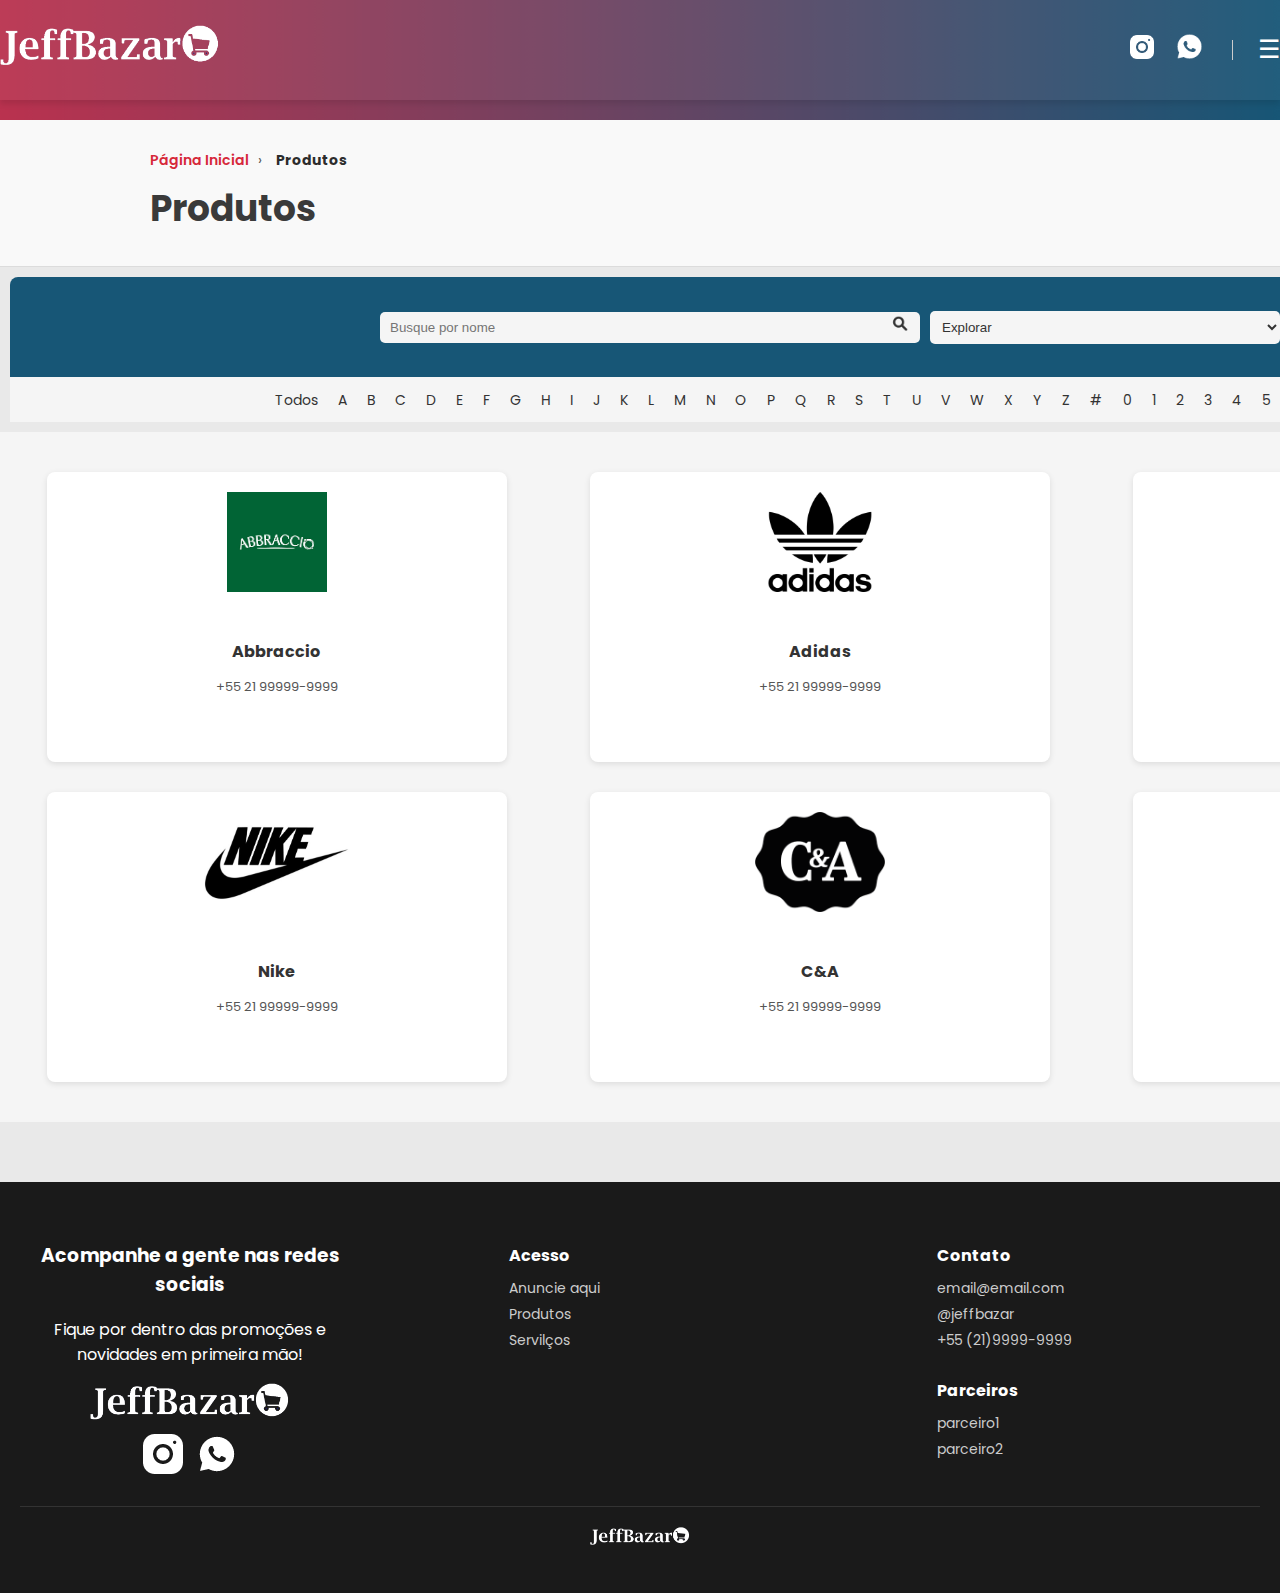
==== produtos.html @ 11403a8c "Add files via upload" ====
<!DOCTYPE html>
<html lang="pt-br">
<head>
    <meta charset="UTF-8">
    <meta name="viewport" content="width=device-width, initial-scale=1.0">
    <title>Landing Page - Jeff Bazar</title>
    <link rel="stylesheet" href="style.css">
    <link href="https://fonts.googleapis.com/css2?family=Poppins:wght@300;400;500;600;700&display=swap" rel="stylesheet">
    <script defer src="script.js"></script>
</head>
<body>
  <div class="sidebar" id="sidebar">
    <img  src="imagens/logo.png" alt="Plaza Logo" style="width: 150px; height: auto;">
    <h2>Menu</h2>
    <button class="close-btn" onclick="toggleSidebar()">✖</button>
    <ul>
        <li><a href="produtos.html">Produtos</a></li>
        <li><a href="servicos.html">Serviços</a></li>
        <li><a href="https://wa.me/5521965951620">Anuncie Aqui</a></li>
    </ul>
</div>
    <div class="header2">
      <div class="transparent">
          <div class="header-container">
              <div class="logo">
                <a href="index.html">
                  <img class="logo1" src="imagens/logobranca.png" alt="Plaza Logo">
                </a>              
              </div>
              <div class="header-icons">
                <a href="https://www.instagram.com/" target="_blank">
                  <img src="imagens/Instagram.png" alt="Instagram" class="icon-header" style="width: 30px; height: 30px;">
                </a>
                <a href="https://wa.me/5521965951620" target="_blank">
                  <img src="imagens/WhatsApp.png" alt="WhatsApp" class="icon-header" style="width: 35px; height: 35px;">
                </a>
                  <div class="divider"></div>
                  <span class="menu-icon" onclick="toggleSidebar()">☰</span>
              </div> 
          </div>
      </div> 
  </div>

<div class="breadcrumb-section">
    <nav class="breadcrumb">
      <a href="index.html">Página Inicial</a> <span>›</span> <span class="active">Produtos</span>
    </nav>
    <h1 class="page-title">Produtos</h1>
  </div>
  
  <section class="lojas-filtro">
    <div class="container">
      <div class="dark-box">
        <div class="filtros">
          <div class="input-busca">
            <input id="searchInput" type="text" placeholder="Busque por nome" />
            <span class="icone-busca"><img src="imagens/lupa.png" alt="Buscar" style="width: 20px; height: 20px;"></span>
          </div>
          <div class="select-canal">
            <select id="canalSelect">
              <option value="">Explorar</option>
              <option value="esporte">Esporte e Lazer</option>
              <option value="comida">Alimentação</option>
              <option value="roupa">Moda</option>
            </select>
          </div>
        </div>
      </div>
      <div class="letras-filtro">
        <span data-letter="*">Todos</span>
        <span data-letter="A">A</span>
        <span data-letter="B">B</span>
        <span data-letter="C">C</span>
        <span data-letter="D">D</span>
        <span data-letter="E">E</span>
        <span data-letter="F">F</span>
        <span data-letter="G">G</span>
        <span data-letter="H">H</span>
        <span data-letter="I">I</span>
        <span data-letter="J">J</span>
        <span data-letter="K">K</span>
        <span data-letter="L">L</span>
        <span data-letter="M">M</span>
        <span data-letter="N">N</span>
        <span data-letter="O">O</span>
        <span data-letter="P">P</span>
        <span data-letter="Q">Q</span>
        <span data-letter="R">R</span>
        <span data-letter="S">S</span>
        <span data-letter="T">T</span>
        <span data-letter="U">U</span>
        <span data-letter="V">V</span>
        <span data-letter="W">W</span>
        <span data-letter="X">X</span>
        <span data-letter="Y">Y</span>
        <span data-letter="Z">Z</span>
        <span data-letter="#">#</span>
        <span data-letter="0">0</span>
        <span data-letter="1">1</span>
        <span data-letter="2">2</span>
        <span data-letter="3">3</span>
        <span data-letter="4">4</span>
        <span data-letter="5">5</span>
        <span data-letter="6">6</span>
        <span data-letter="7">7</span>
        <span data-letter="8">8</span>
        <span data-letter="9">9</span>
      </div>
      
    </div> 
</section>
  
<section class="store-grid" id="storeGrid">
  
  <a href="https://www.abbraccio.com.br/" class="store-card" data-name="Abbraccio" data-canal="comida">
    <img src="imagens/abbraccio.png" alt="Abbraccio">
    <h3>Abbraccio</h3>
    <p class="phone">+55 21 99999-9999</p>
  </a>
  
  <a href="https://www.adidas.com.br" class="store-card" data-name="Adidas" data-canal="esporte">
    <img src="imagens/adidas.jpeg" alt="Adidas">
    <h3>Adidas</h3>
    <p class="phone">+55 21 99999-9999</p>
  </a>
  
  <a href="https://www.pizzahut.com.br" class="store-card" data-name="PizzaHut" data-canal="comida">
    <img src="imagens/pizza-hut.jpg" alt="PizzaHut">
    <h3>PizzaHut</h3>
    <p class="phone">+55 21 99999-9999</p>
  </a>
  
  <a href="https://www.nike.com.br" class="store-card" data-name="Nike" data-canal="esporte">
    <img src="imagens/nike.jpg" alt="Nike">
    <h3>Nike</h3>
    <p class="phone">+55 21 99999-9999</p>
  </a>
  
  <a href="https://www.cea.com.br" class="store-card" data-name="Cea" data-canal="roupa">
    <img src="imagens/cea.png" alt="C&A">
    <h3>C&A</h3>
    <p class="phone">+55 21 99999-9999</p>
  </a>
  
  <a href="https://www.lojasrenner.com.br" class="store-card" data-name="Renner" data-canal="roupa">
    <img src="imagens/renner.png" alt="Renner">
    <h3>Renner</h3>
    <p class="phone">+55 21 99999-9999</p>
  </a>

</section>
  
<footer>
    <div class="footer-container">
        <div class="footer-social">
            <h3>Acompanhe a gente nas redes sociais</h3>
            <p>Fique por dentro das promoções e novidades em primeira mão!</p>
            <div class="social-icons">
                <img src="imagens/logobranca.png" alt="logo"><br>
                <img src="imagens/Instagram.png" alt="Instagram" style="width: 50px; height: 50px;">
                <img src="imagens/WhatsApp.png" alt="TikTok" style="width: 50px; height: 50px;">
            </div>
        </div>

        <div class="footer-links">
            <div class="column">
                <h4>Acesso</h4>
                <a href="#">Anuncie aqui</a>
                <a href="#">Produtos</a>
                <a href="#">Servilços</a>
                <a href="#"></a>
            </div>
            <div class="column">
                <h4>Contato</h4>
                <a href="#">email@email.com</a>
                <a href="#">@jeffbazar</a>
                <a href="#">+55 (21)9999-9999</a>
                <h4>Parceiros</h4>
                <a href="#">parceiro1</a>
                <a href="#">parceiro2</a>
            </div>
        </div>
    </div>

    <div class="footer-bottom">
        <img src="imagens/logobranca.png" alt="Allos Logo">
    </div>
</footer>
 

</body>
</html>
---- style.css ----
body {
    font-family: 'Poppins', sans-serif;
    margin: 0;
    padding: 0;
    background-color: #e9e9e9;
    color: #333;
    display: flex;
    flex-direction: column;
    min-height: 100vh;
    overflow-x: hidden; 
    
}
main {
    flex: 1;
}

/* Sidebar oculta inicialmente (fora da tela) */
.sidebar {
    position: fixed;
    right: -400px; /* Escondida fora da tela */
    top: 0;
    width: 300px;
    height: 100%;
    background:white; /* Degradê da esquerda para a direita */
    color: #1f1f1f;
    box-shadow: -2px 0px 10px rgba(0, 0, 0, 0.5);
    padding: 20px;
    transition: right 0.4s ease-in-out; /* Transição suave */
    z-index: 9999; /* Garante que fica por cima de tudo */
}

/* Quando ativa, aparece na tela */
.sidebar.active {
    right: 0;
}

/* Botão de fechar */
.close-btn {
    position: absolute;
    top: 10px;
    right: 15px;
    background: none;
    border: none;
    color: #175676;
    font-size: 20px;
    cursor: pointer;
}

/* Título do menu */
.sidebar h2 {
    margin-bottom: 20px;
}

/* Lista de links */
.sidebar ul {
    list-style: none;
    padding: 0;
}

.sidebar ul li {
    margin: 15px 0;
}

.sidebar ul li a {
    color: #1f1f1f;
    text-decoration: none;
    display: block;
    padding: 10px;
    background: rgba(75, 163, 195, 0.0);
    border-radius: 5px;
    transition: background 0.3s;
}

.sidebar ul li a:hover {
    background: #4BA3C3;
    color:white;
}

.sidebar img{
    margin-bottom: 20px;
}



/* Botão de abrir menu */
.menu-toggle {
    position: fixed;
    right: 15px;
    top: 15px;
    background: none;
    border: none;
    color: white;
    font-size: 24px;
    cursor: pointer;
    z-index: 10000; /* Garante que fica por cima */
}



.transparent{
    background-color:rgba(255, 255, 255, 0.05) ;
    box-shadow: 0px 4px 6px rgba(0, 0, 0, 0.1);
    width: 100%;
}



header {
    background: rgb(255, 255, 255);
    box-shadow: 0px 4px 6px rgba(0, 0, 0, 0.4);
    background-image: url('imagens/fundo.png');
    background-size: cover;
    background-position: center;
    height: 500px;
    width: auto;
}


.header-container {
    display: flex;
    justify-content: space-between;
    align-items: center; /* Alinha verticalmente os itens */
    width: 100%;
    max-width: 1600px;
    height: 100px;
    margin: 0 auto;
    overflow: hidden;
    
} 


.header-icons {
    display: flex;
    align-items: center;
    gap: 15px; /* Adiciona espaçamento entre os ícones */
}

.header-icons span {
    cursor: pointer;
    font-size: 25px; /* Aumenta um pouco os ícones */
    color: white;
}

.divider {
    height: 20px;
    width: 1px;
    background: #ccc;
    margin: 0 10px;
}

.logo1 {
    max-width: 220px; /* Reduz o tamanho da logo */
    height: auto;
    align-self: center; /* Centraliza a logo dentro da header */
}

/* Banner */
#banner-container {
    width: 100%;
    display: flex;
    justify-content: center;
    align-items: center;
    flex-direction: column;
    margin-top: 20px;
    overflow: hidden;
}

#banner {
    position: relative;
    width: 100%;
    height: 350px;
    overflow: hidden;
    display: flex;
    justify-content: center;
    align-items: center;
}

.carousel {
    display: flex;
    align-items: center;
    position: relative;
    width: 100%;
    height: 100%;
    overflow: hidden;
}

.slide {
    display: none;
    width: 100%;
    height: 100%;
    text-align: center;
    position: absolute;
    opacity: 0;
    transition: opacity 1s ease-in-out;
}

.slide.active {
    display: block;
    opacity: 1;
}

.slide img {
    width: 60%;
    height: auto;
}

.banner-text {
    position: absolute;
    top: 50%;
    left: 50%;
    transform: translate(-50%, -50%);
    background: rgba(0,0,0,0.7);
    color: white;
    padding: 20px;
    text-align: center;  
    border-radius: 5px;
}

.cta {
    background: red;
    color: white;
    padding: 10px 20px;
    border: none;
    cursor: pointer;
    margin-top: 10px;
    font-size: 16px;
    border-radius: 5px;
}

.prev, .next {
    position: absolute;
    top: 50%;
    transform: translateY(-50%);
    background: rgba(175, 175, 175, 0.0);
    color: white;
    padding: 10px;
    cursor: pointer;
    border: none;
    z-index: 10;
    font-size: 30px;
}

.prev { left: 10px; }
.next { right: 10px; }

/* Links rápidos */
#quick-links {
    display: flex;
    justify-content: center;
    gap: 15px;
    padding: 20px;
    position: relative;
    top: -60px;
}

.link-card {
    background: #4BA3C3;
    color: white;
    padding: 15px;
    text-align: left;
    border-radius: 10px;
    font-size: 26px;
    cursor: pointer;
    width: 400px;
    height: 100px;
    display: flex;
    flex-direction: row;
    align-items: center;
    justify-content: flex-start;
    gap: 25px;
    box-shadow: 0px 4px 6px rgba(0, 0, 0, 0.4);
    text-decoration: none;
}

.link-card img {
    width: 45px;
    height: 45px;
    margin-left: 15px;
}

.link-text {
    font-weight: bold;
}


.link-card:hover {
    background: #1e3f7b;
}

.icon {
    font-size: 24px;
    filter: grayscale(1) contrast(2);
    opacity: 0.8;
}

/* Seção de destaques */
#highlights {
    text-align: center;
    padding: 40px 20px;
    background-color: #fff;
}

.highlights-container {
    display: flex;
    align-items: center;
    gap: 15px;
    position: relative;
    overflow: hidden;
    max-width: 1600px;
    height: 350px;
    margin: auto;
}

.highlight-slide {
    display: flex;
    gap: 20px;
    transition: transform 0.5s ease-in-out;
}

.highlight-card {
    background: white;
    border-radius: 10px;
    overflow: hidden;
    width: 520px;
    box-shadow: 0 4px 8px rgba(0, 0, 0, 0.3);
}

.highlight-card img {
    width: 100%;
    height: auto;
}

.highlight-info {
    padding: 15px;
    text-align: left;
}

.highlight-info .tag {
    background: #175676;
    color: white;
    font-size: 12px;
    padding: 5px 10px;
    border-radius: 15px;
    font-weight: bold;

}

.highlight-info h3 {
    font-size: 18px;
    margin: 10px 0;
}

.highlight-info a {
    text-decoration: none;
    color: #175676;
    font-weight: bold;
}

/* Botões de navegação */
.prev-highlights, .next-highlights {
    background: none;
    border: none;
    font-size: 24px;
    cursor: pointer;
    position: absolute;
    top: 50%;
    transform: translateY(-50%);
    color: #666;
}

.prev-highlights { left: -30px; }
.next-highlights { right: -30px; }

/* Indicadores de rolagem */
.dots-container {
    margin-top: 50px;
}

.dot {
    height: 10px;
    width: 10px;
    margin: 0 5px;
    background-color: #bbb;
    border-radius: 50%;
    display: inline-block;
    cursor: pointer;
}

.dot.active {
    background-color: #BA324F;
}

/* Footer */
footer {
    background-color: #1a1a1a;
    color: white;
    padding: 40px 20px;
    text-align: center;
}

.footer-container {
    display: flex;
    flex-wrap: wrap;
    justify-content: space-between;
    max-width: 1200px;
    margin: 0 auto;
}

.footer-social {
    text-align: center;
    max-width: 300px;
}

.footer-social .social-icons img {
    max-width: 200px; 
    cursor: pointer;
}

.footer-links {
    display: flex;
    flex: 2;
    justify-content: space-around;
}

.footer-links .column {
    display: flex;
    flex-direction: column;
    align-items: flex-start;
}

.footer-links h4 {
    color: white;
    font-weight: bold;
    margin-bottom: 10px;
}

.footer-links a {
    color: #ccc;
    text-decoration: none;
    font-size: 14px;
    margin-bottom: 5px;
}

.footer-links a:hover {
    color: white;
}

.footer-map {
    text-align: left;
    max-width: 300px;
}

.footer-map p {
    font-size: 14px;
    margin-bottom: 10px;
}

.footer-map iframe {
    width: 100%;
    height: 150px;
}

.map-button {
    background: transparent;
    border: 1px solid white;
    color: white;
    padding: 10px;
    cursor: pointer;
    margin-top: 10px;
}

.map-button:hover {
    background: white;
    color: black;
}

.footer-bottom {
    text-align: center;
    border-top: 1px solid #333;
    padding-top: 20px;
    margin-top: 20px;
}

.footer-bottom img {
    width: 100px;
}


/* Produtos e Serviços */

.header2 {
    background: rgb(255, 255, 255);
    box-shadow: 0px 4px 6px rgba(0, 0, 0, 0.4);
    background-image: url('imagens/fundo.png');
    background-size: cover;
    background-position: center;
    height: 120px;
    width: auto;
}

.breadcrumb-section {
    background-color: #f9f9f9;
    padding: 30px 150px;
    border-bottom: 1px solid #dcdcdc;
  }
  
  .breadcrumb {
    font-size: 14px;
    color: #175676;
    margin-bottom: 10px;
  }
  
  .breadcrumb a {
    text-decoration: none;
    color: #D62839;
    font-weight: 600;
  }
  
  .breadcrumb span {
    color: #555;
    margin: 0 5px;
  }
  
  .breadcrumb .active {
    color: #2c2c2c;
    font-weight: bold;
  }
  
  .page-title {
    font-size: 36px;
    color: #3a3a3a;
    font-weight: bold;
    margin: 0;
  }
  
  .letras-filtro {
  text-align: center;
  padding: 10px 0;
  color: white;
  background: none; /* remove fundo claro, se houver */
}

.filtros {
    display: flex;
    gap: 10px;
    align-items: center;
    flex-wrap: wrap; /* opcional, para quebrar em telas pequenas */
  }
  
  .input-busca {
    position: relative;
  }
  
  .input-busca input {
    padding: 8px 30px 8px 10px;
    border-radius: 5px;
    border: none;
    background-color: #f5f5f5;
    color: #333333;
    width: 500px;
  }
  
  .icone-busca {
    position: absolute;
    right: 10px;
    top: 50%;
    transform: translateY(-50%);
    pointer-events: none;
    color: rgb(0, 0, 0); /* aqui é o essencial */
    font-size: 16px; /* opcional, ajuste se quiser */
  }
  
  
  .select-canal select {
    padding: 8px;
    border-radius: 5px;
    border: none;
    background-color: #f5f5f5;
    color: #333;
    width: 350px;
  }
  

.letras-filtro {
  background-color: #f5f5f5;
  text-align: center;
  
}

.letras-filtro span {
  margin: 0 8px;
  font-size: 14px;
  color: #333;
  cursor: pointer;
}

.letras-filtro span:hover {
  color: #2c5aa0;
}
  
.container {
    width: 1640px;
    margin: 0 auto;
    padding: 10px;
}
  
.dark-box {
    background-color: #175676;
    border-radius: 8px 8px 0 0;
    height: 100px;
    align-items: center;
    justify-content: center;
    display: flex;
}
  
.store-grid {
    display: grid;
    grid-template-columns: repeat(3, 1fr); /* duas colunas por linha */
    gap: 30px; /* espaço entre os cards */
    padding: 40px 20px; /* topo/baixo: 40px, laterais: 20px */
    background-color: #f5f5f5;
    width: 1600px;
    margin: 0 auto; /* centraliza horizontalmente */
    margin-bottom: 60px;

  }
  

  .store-card {
    background: white;
    border-radius: 8px;
    padding: 20px;
    text-align: center;
    box-shadow: 0 2px 6px rgba(0,0,0,0.1);
    transition: transform 0.3s ease;
    max-width: 420px;      
    width: 100%;
    height: 250px;           
    margin: 0 auto;
    text-decoration: none;     
    color: inherit;            
    cursor: pointer;        
  }
  
  
  .store-card:hover {
    transform: translateY(-5px);
  }
  
  .store-card img {
    width: auto;
    height: 100px;
    margin-bottom: 15px;
  }
  
  .store-card h3 {
    font-size: 16px;
    margin: 25px 0 5px;
    color: #333;
  }
  
  .store-card .floor {
    font-size: 14px;
    color: #004aad;
    font-weight: 600;
  }
  
  .store-card .phone {
    font-size: 13px;
    color: #555;
  }
    
  /* Responsividade para telas menores (tablet e celular) */
  @media screen and (max-width: 768px) {

    .header-container {
      flex-direction: row;
      align-items: center;
      height: auto;
      padding: 20px 0px 10px;
      gap: 15px;
    }
  
    .logo1 {
      max-width: 100px;
    }

    header{
        height: 260px;
    }
    
    .logo{
    padding-left: 10px;    
    }

    .header-icons {
      gap: 5px;
      justify-content: center;
      padding-right: 10px;
    }
  
    #banner {
      height: 150px;
    }
  
    .slide img {
      width: 100%;
    }
  
    #quick-links {
      flex-direction: column;
      align-items: center;
      top: 0;
      gap: 15px;
      padding: 20px 10px;
    }
  
    .link-card {
      width: 75%;
      height: 75%;
      height: auto;
      flex-direction: column;
      align-items: center;
      text-align: center;
      gap: 10px;
      padding: 20px;
    }
  
    .link-card img {
      margin: 0;
    }
  
    #highlights {
      padding: 30px 10px;
    }
  
    .highlights-container {
      flex-direction: column;
      height: auto;
      gap: 20px;
      height: 50%;
    }
  
    .highlight-card {
      width: 400px;
      height: 300px;
      margin: 10px;
    }
  
    .filtros {
      flex-direction: column;
      gap: 15px;
      padding: 10 15px;
    }
  
    .input-busca input,
    .select-canal select {
      width: 80%;
    }
  
    .container {
      width: 90%;
      padding: 10 15px;
      flex-direction: column;
      align-items: center;
    }
  
    .store-grid {
        grid-template-columns: 1fr;
        width: 95%;
        display: flex;
        flex-direction: column;
        align-items: center;
        margin-top:10px ;
      }
  
    .store-card {
      width: 80%;
    }
  
    .footer-container {
      flex-direction: column;
      align-items: center;
      gap: 30px;
      text-align: center;
    }
  
    .footer-links {
      flex-direction: column;
      align-items: center;
      gap: 20px;
    }
  
    .footer-links .column {
      align-items: center;
    }
  
    .footer-map iframe {
      height: 200px;
    }
    
    .breadcrumb-section {
        right: 10px;
        padding-left: 10px;
      }
    

    
  }
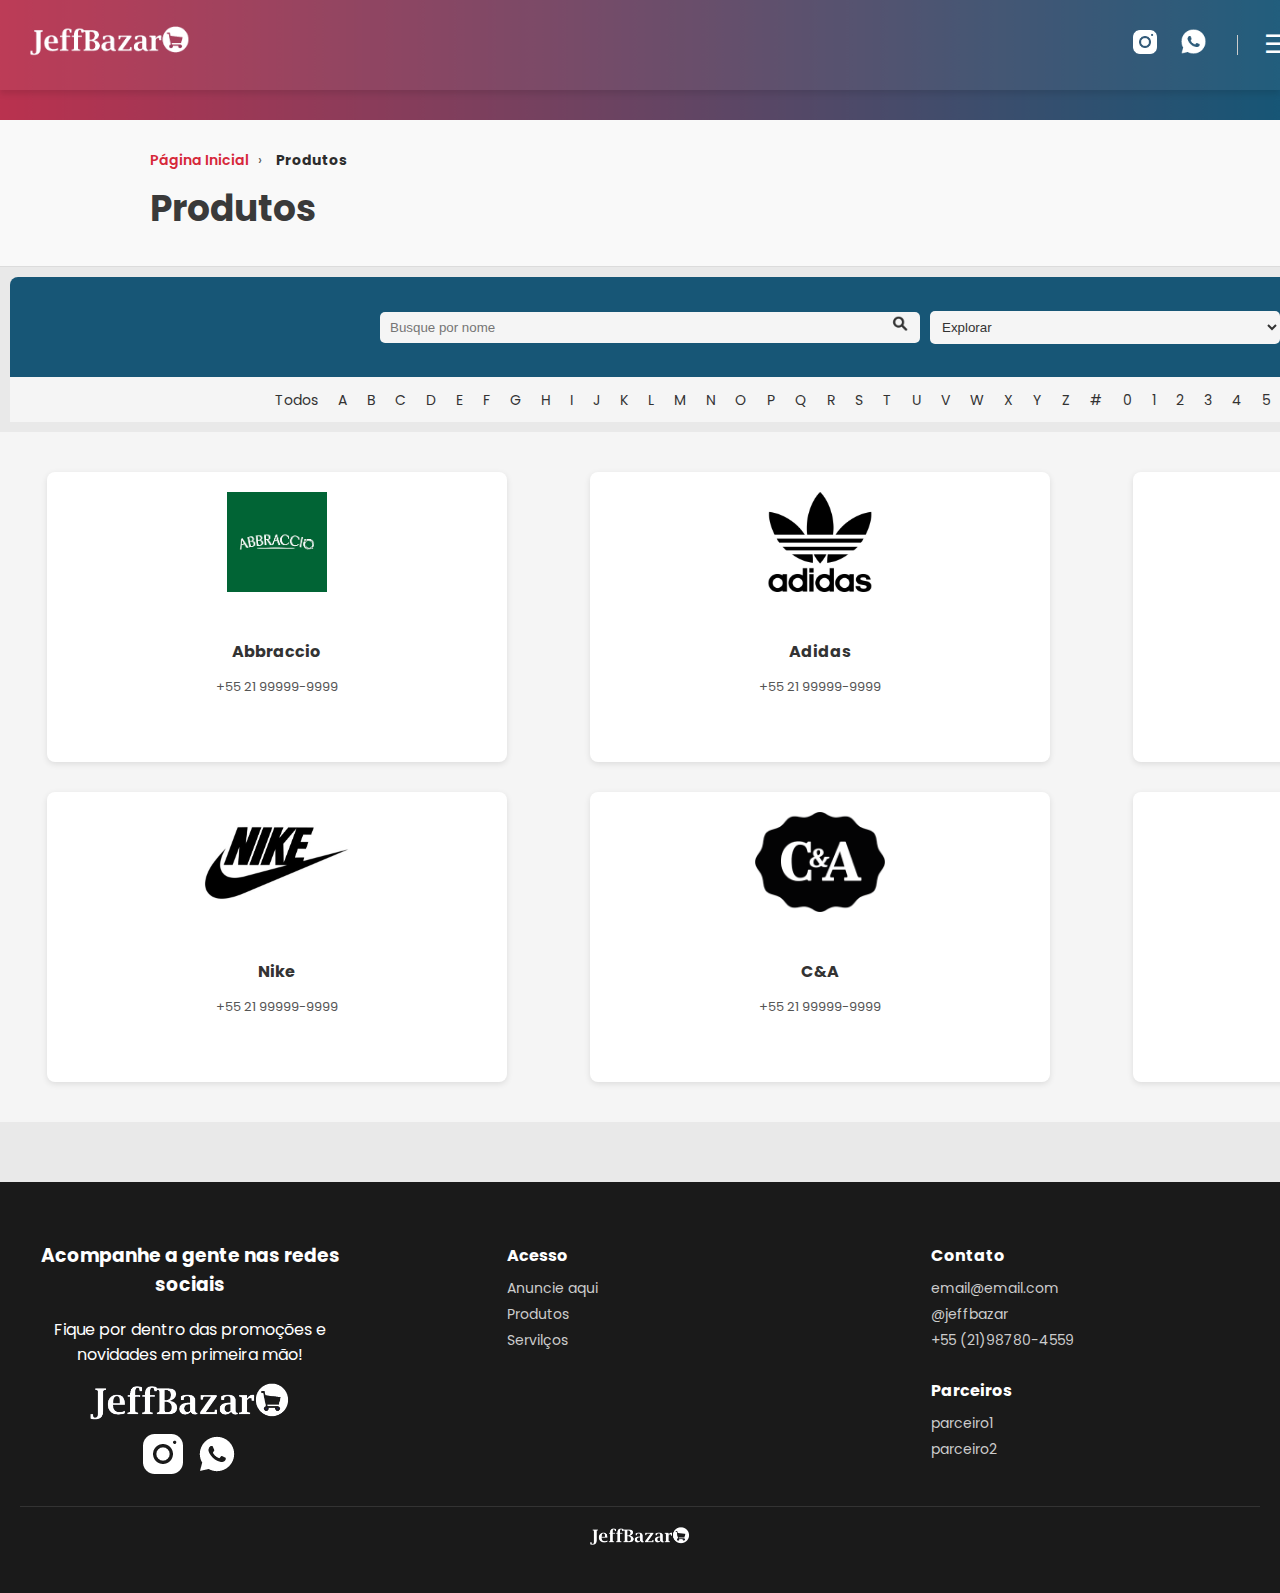
==== commit a0b08cc0: "Add files via upload" ====
--- a/produtos.html
+++ b/produtos.html
@@ -1,14 +1,21 @@
 <!DOCTYPE html>
 <html lang="pt-br">
 <head>
+    <!-- Metadados da página -->
     <meta charset="UTF-8">
     <meta name="viewport" content="width=device-width, initial-scale=1.0">
     <title>Landing Page - Jeff Bazar</title>
+
+    <!-- Importação de CSS e fontes -->
     <link rel="stylesheet" href="style.css">
     <link href="https://fonts.googleapis.com/css2?family=Poppins:wght@300;400;500;600;700&display=swap" rel="stylesheet">
+
+    <!-- Script JS adicionado com defer para carregar após o HTML -->
     <script defer src="script.js"></script>
 </head>
 <body>
+
+  <!-- Sidebar lateral com menu e botão de fechar -->
   <div class="sidebar" id="sidebar">
     <img  src="imagens/logo.png" alt="Plaza Logo" style="width: 150px; height: auto;">
     <h2>Menu</h2>
@@ -16,46 +23,55 @@
     <ul>
         <li><a href="produtos.html">Produtos</a></li>
         <li><a href="servicos.html">Serviços</a></li>
-        <li><a href="https://wa.me/5521965951620">Anuncie Aqui</a></li>
+        <li><a href="https://wa.me/5521987804559">Anuncie Aqui</a></li>
     </ul>
-</div>
-    <div class="header2">
-      <div class="transparent">
-          <div class="header-container">
-              <div class="logo">
-                <a href="index.html">
-                  <img class="logo1" src="imagens/logobranca.png" alt="Plaza Logo">
-                </a>              
-              </div>
-              <div class="header-icons">
-                <a href="https://www.instagram.com/" target="_blank">
-                  <img src="imagens/Instagram.png" alt="Instagram" class="icon-header" style="width: 30px; height: 30px;">
-                </a>
-                <a href="https://wa.me/5521965951620" target="_blank">
-                  <img src="imagens/WhatsApp.png" alt="WhatsApp" class="icon-header" style="width: 35px; height: 35px;">
-                </a>
-                  <div class="divider"></div>
-                  <span class="menu-icon" onclick="toggleSidebar()">☰</span>
-              </div> 
-          </div>
-      </div> 
   </div>
 
-<div class="breadcrumb-section">
+  <!-- Início do cabeçalho com logo, ícones e menu -->
+  <div class="header2">
+    <div class="transparent">
+        <div class="header-container">
+            <div class="logo">
+              <a href="index.html">
+                <img class="logo1" src="imagens/logobranca.png" alt="Plaza Logo">
+              </a>              
+            </div>
+            <div class="header-icons">
+              <!-- Ícones de redes sociais -->
+              <a href="https://www.instagram.com/" target="_blank">
+                <img src="imagens/Instagram.png" alt="Instagram" class="icon-header" style="width: 30px; height: 30px;">
+              </a>
+              <a href="https://wa.me/5521987804559" target="_blank">
+                <img src="imagens/WhatsApp.png" alt="WhatsApp" class="icon-header" style="width: 35px; height: 35px;">
+              </a>
+              <div class="divider"></div>
+              <!-- Botão do menu lateral -->
+              <span class="menu-icon" onclick="toggleSidebar()">☰</span>
+            </div> 
+        </div>
+    </div> 
+  </div>
+
+  <!-- Breadcrumb / Caminho de navegação -->
+  <div class="breadcrumb-section">
     <nav class="breadcrumb">
       <a href="index.html">Página Inicial</a> <span>›</span> <span class="active">Produtos</span>
     </nav>
     <h1 class="page-title">Produtos</h1>
   </div>
   
+  <!-- Seção de filtros: busca e categorias -->
   <section class="lojas-filtro">
     <div class="container">
       <div class="dark-box">
         <div class="filtros">
+          <!-- Campo de busca -->
           <div class="input-busca">
             <input id="searchInput" type="text" placeholder="Busque por nome" />
             <span class="icone-busca"><img src="imagens/lupa.png" alt="Buscar" style="width: 20px; height: 20px;"></span>
           </div>
+
+          <!-- Filtro por canal -->
           <div class="select-canal">
             <select id="canalSelect">
               <option value="">Explorar</option>
@@ -66,6 +82,8 @@
           </div>
         </div>
       </div>
+
+      <!-- Filtro por letras -->
       <div class="letras-filtro">
         <span data-letter="*">Todos</span>
         <span data-letter="A">A</span>
@@ -106,51 +124,60 @@
         <span data-letter="8">8</span>
         <span data-letter="9">9</span>
       </div>
-      
     </div> 
-</section>
+  </section>
   
-<section class="store-grid" id="storeGrid">
+  <!-- Grade de lojas (cards de empresas) -->
+  <section class="store-grid" id="storeGrid">
+
+    <!-- Cada loja como link clicável com dados para filtro, para alterar mude o href para o link desejado , 
+     o data-name para a o nome da loja , e o data-canal para o filtro de setores -->
+    
+    <a href="https://www.abbraccio.com.br/" class="store-card" data-name="Abbraccio" data-canal="comida" target="_blank">
+      <img src="imagens/abbraccio.png" alt="Abbraccio">
+      <h3>Abbraccio</h3>
+      <p class="decricao">+55 21 99999-9999</p>
+    </a>
+
+
+    <a href="https://www.adidas.com.br" class="store-card" data-name="Adidas" data-canal="esporte" target="_blank">
+      <img src="imagens/adidas.jpeg" alt="Adidas">
+      <h3>Adidas</h3>
+      <p class="decricao">+55 21 99999-9999</p>
+    </a>
+
+
+    <a href="https://www.pizzahut.com.br" class="store-card" data-name="PizzaHut" data-canal="comida" target="_blank">
+      <img src="imagens/pizza-hut.jpg" alt="PizzaHut">
+      <h3>PizzaHut</h3>
+      <p class="decricao">+55 21 99999-9999</p>
+    </a>
+
+
+    <a href="https://www.nike.com.br" class="store-card" data-name="Nike" data-canal="esporte" target="_blank">
+      <img src="imagens/nike.jpg" alt="Nike">
+      <h3>Nike</h3>
+      <p class="decricao">+55 21 99999-9999</p>
+    </a>
+
+
+    <a href="https://www.cea.com.br" class="store-card" data-name="Cea" data-canal="roupa" target="_blank">
+      <img src="imagens/cea.png" alt="C&A">
+      <h3>C&A</h3>
+      <p class="decricao">+55 21 99999-9999</p>
+    </a>
+
+
+    <a href="https://www.lojasrenner.com.br" class="store-card" data-name="Renner" data-canal="roupa" target="_blank">
+      <img src="imagens/renner.png" alt="Renner">
+      <h3>Renner</h3>
+      <p class="decricao">+55 21 99999-9999</p>
+    </a>
+ 
+  </section>
   
-  <a href="https://www.abbraccio.com.br/" class="store-card" data-name="Abbraccio" data-canal="comida">
-    <img src="imagens/abbraccio.png" alt="Abbraccio">
-    <h3>Abbraccio</h3>
-    <p class="phone">+55 21 99999-9999</p>
-  </a>
-  
-  <a href="https://www.adidas.com.br" class="store-card" data-name="Adidas" data-canal="esporte">
-    <img src="imagens/adidas.jpeg" alt="Adidas">
-    <h3>Adidas</h3>
-    <p class="phone">+55 21 99999-9999</p>
-  </a>
-  
-  <a href="https://www.pizzahut.com.br" class="store-card" data-name="PizzaHut" data-canal="comida">
-    <img src="imagens/pizza-hut.jpg" alt="PizzaHut">
-    <h3>PizzaHut</h3>
-    <p class="phone">+55 21 99999-9999</p>
-  </a>
-  
-  <a href="https://www.nike.com.br" class="store-card" data-name="Nike" data-canal="esporte">
-    <img src="imagens/nike.jpg" alt="Nike">
-    <h3>Nike</h3>
-    <p class="phone">+55 21 99999-9999</p>
-  </a>
-  
-  <a href="https://www.cea.com.br" class="store-card" data-name="Cea" data-canal="roupa">
-    <img src="imagens/cea.png" alt="C&A">
-    <h3>C&A</h3>
-    <p class="phone">+55 21 99999-9999</p>
-  </a>
-  
-  <a href="https://www.lojasrenner.com.br" class="store-card" data-name="Renner" data-canal="roupa">
-    <img src="imagens/renner.png" alt="Renner">
-    <h3>Renner</h3>
-    <p class="phone">+55 21 99999-9999</p>
-  </a>
-
-</section>
-  
-<footer>
+  <!-- Rodapé com informações e redes sociais -->
+  <footer>
     <div class="footer-container">
         <div class="footer-social">
             <h3>Acompanhe a gente nas redes sociais</h3>
@@ -164,17 +191,17 @@
 
         <div class="footer-links">
             <div class="column">
-                <h4>Acesso</h4>
-                <a href="#">Anuncie aqui</a>
-                <a href="#">Produtos</a>
-                <a href="#">Servilços</a>
-                <a href="#"></a>
-            </div>
+              <h4>Acesso</h4>
+              <a href="https://wa.me/5521987804559">Anuncie aqui</a>
+              <a href="produtos.html">Produtos</a>
+              <a href="servicos.html">Servilços</a>
+              <a href="#"></a>
+         </div>
             <div class="column">
                 <h4>Contato</h4>
                 <a href="#">email@email.com</a>
                 <a href="#">@jeffbazar</a>
-                <a href="#">+55 (21)9999-9999</a>
+                <a href="#">+55 (21)98780-4559</a>
                 <h4>Parceiros</h4>
                 <a href="#">parceiro1</a>
                 <a href="#">parceiro2</a>
@@ -182,11 +209,11 @@
         </div>
     </div>
 
+    <!-- Base do rodapé com logo -->
     <div class="footer-bottom">
         <img src="imagens/logobranca.png" alt="Allos Logo">
     </div>
-</footer>
- 
+  </footer>
 
 </body>
-</html>    
+</html>
--- a/style.css
+++ b/style.css
@@ -119,25 +119,27 @@
 .header-container {
     display: flex;
     justify-content: space-between;
-    align-items: center; /* Alinha verticalmente os itens */
+    align-items: center;
     width: 100%;
-    max-width: 1600px;
+    max-width: 1500px;
     height: 100px;
     margin: 0 auto;
     overflow: hidden;
+    min-width: 320px;
+    padding: 0 24px 0 24px;
+}
     
-} 
-
 
 .header-icons {
-    display: flex;
-    align-items: center;
-    gap: 15px; /* Adiciona espaçamento entre os ícones */
+  display: flex;
+  align-items: center;
+  gap: 16px;
+  padding: 24px;
 }
 
 .header-icons span {
     cursor: pointer;
-    font-size: 25px; /* Aumenta um pouco os ícones */
+    font-size: 25px;
     color: white;
 }
 
@@ -665,7 +667,7 @@
     font-weight: 600;
   }
   
-  .store-card .phone {
+  .store-card .decricao {
     font-size: 13px;
     color: #555;
   }
@@ -807,4 +809,32 @@
 
     
   }
+  
+  @media screen and (max-width: 1366px) {
+    .header-container {
+      max-width: 100%;
+      padding: 0 30px;
+      height: auto;
+    }
+  
+    header {
+      height: auto;
+      padding: 30px 0;
+      background-size: cover;
+      background-position: center;
+    }
+  
+    .logo1 {
+      max-width: 160px;
+    }
+  
+    .header-icons img {
+      width: 28px;
+      height: 28px;
+    }
+  
+    .menu-icon {
+      font-size: 24px;
+    }
+  }
   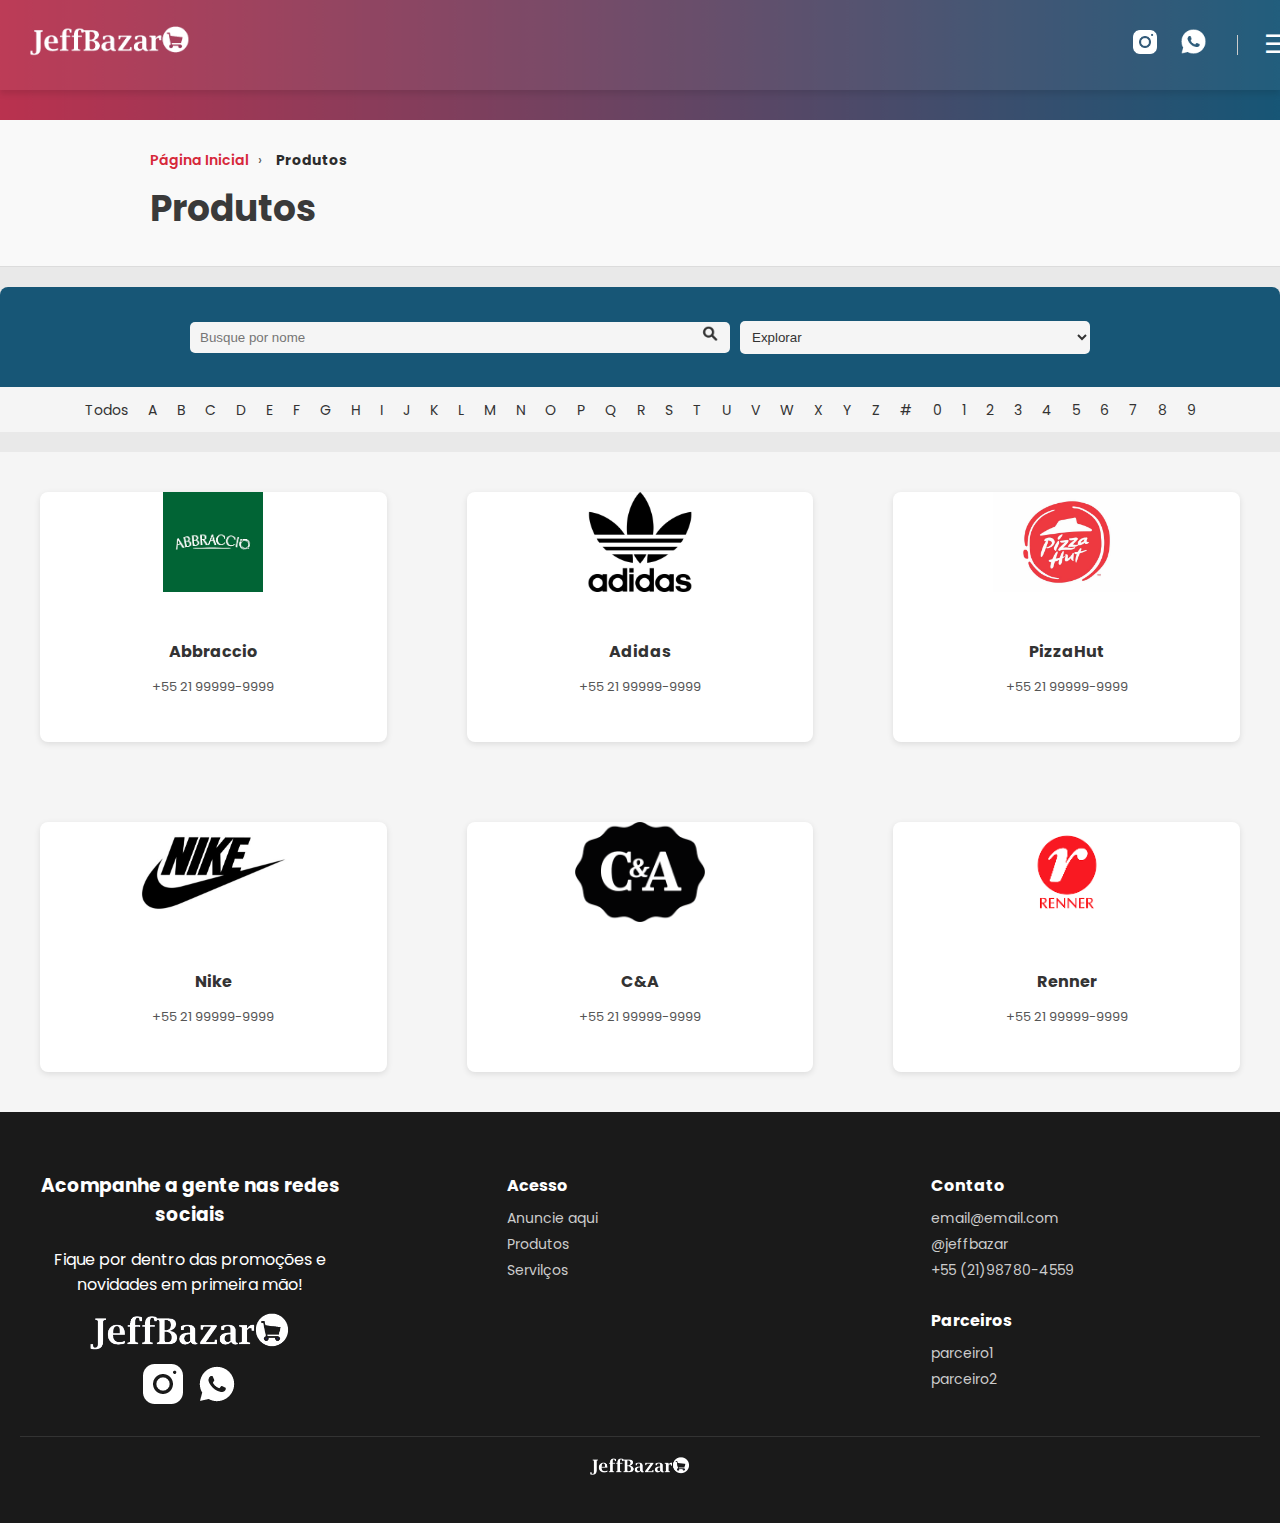
==== commit ce57f2e3: "Add files via upload" ====
--- a/produtos.html
+++ b/produtos.html
@@ -74,6 +74,7 @@
           <!-- Filtro por canal -->
           <div class="select-canal">
             <select id="canalSelect">
+              <!-- Adicione aqui os setores pro filtro -->
               <option value="">Explorar</option>
               <option value="esporte">Esporte e Lazer</option>
               <option value="comida">Alimentação</option>
--- a/style.css
+++ b/style.css
@@ -7,8 +7,7 @@
     display: flex;
     flex-direction: column;
     min-height: 100vh;
-    overflow-x: hidden; 
-    
+    width: 100%;
 }
 main {
     flex: 1;
@@ -151,7 +150,7 @@
 }
 
 .logo1 {
-    max-width: 220px; /* Reduz o tamanho da logo */
+    max-width: 280px; /* Reduz o tamanho da logo */
     height: auto;
     align-self: center; /* Centraliza a logo dentro da header */
 }
@@ -305,12 +304,12 @@
 .highlights-container {
     display: flex;
     align-items: center;
-    gap: 15px;
+    gap: 25px;
     position: relative;
     overflow: hidden;
-    max-width: 1600px;
-    height: 350px;
-    margin: auto;
+    height: 300px;
+    margin: 0 auto;
+    max-width: 1200px;
 }
 
 .highlight-slide {
@@ -323,8 +322,14 @@
     background: white;
     border-radius: 10px;
     overflow: hidden;
-    width: 520px;
+    width: 385px;
     box-shadow: 0 4px 8px rgba(0, 0, 0, 0.3);
+    height: auto;
+    margin: 0 auto;
+}
+
+.highlight-card:hover {
+  transform: translateY(-5px);
 }
 
 .highlight-card img {
@@ -504,6 +509,7 @@
     background-color: #f9f9f9;
     padding: 30px 150px;
     border-bottom: 1px solid #dcdcdc;
+    width: 100%;
   }
   
   .breadcrumb {
@@ -601,9 +607,11 @@
 }
   
 .container {
-    width: 1640px;
+    width: 100%;
+    max-width: 1280px;
     margin: 0 auto;
-    padding: 10px;
+    padding-top: 20px;
+    padding-bottom: 20px;
 }
   
 .dark-box {
@@ -618,27 +626,24 @@
 .store-grid {
     display: grid;
     grid-template-columns: repeat(3, 1fr); /* duas colunas por linha */
-    gap: 30px; /* espaço entre os cards */
-    padding: 40px 20px; /* topo/baixo: 40px, laterais: 20px */
+    gap: 80px; /* espaço entre os cards */
+    padding: 40px; /* topo/baixo: 40px, laterais: 20px */
     background-color: #f5f5f5;
-    width: 1600px;
-    margin: 0 auto; /* centraliza horizontalmente */
     margin-bottom: 60px;
-
+    width: 1200px;
+    margin: 0 auto;
   }
   
 
   .store-card {
     background: white;
     border-radius: 8px;
-    padding: 20px;
     text-align: center;
     box-shadow: 0 2px 6px rgba(0,0,0,0.1);
-    transition: transform 0.3s ease;
-    max-width: 420px;      
+    transition: transform 0.3s ease;     
     width: 100%;
     height: 250px;           
-    margin: 0 auto;
+    margin: 0 ;
     text-decoration: none;     
     color: inherit;            
     cursor: pointer;        
@@ -733,7 +738,7 @@
     }
   
     #highlights {
-      padding: 30px 10px;
+      padding: 130px 10px;
     }
   
     .highlights-container {
@@ -744,10 +749,11 @@
     }
   
     .highlight-card {
-      width: 400px;
-      height: 300px;
+      width: 100px;
+      height: 100px;
       margin: 10px;
     }
+
   
     .filtros {
       flex-direction: column;
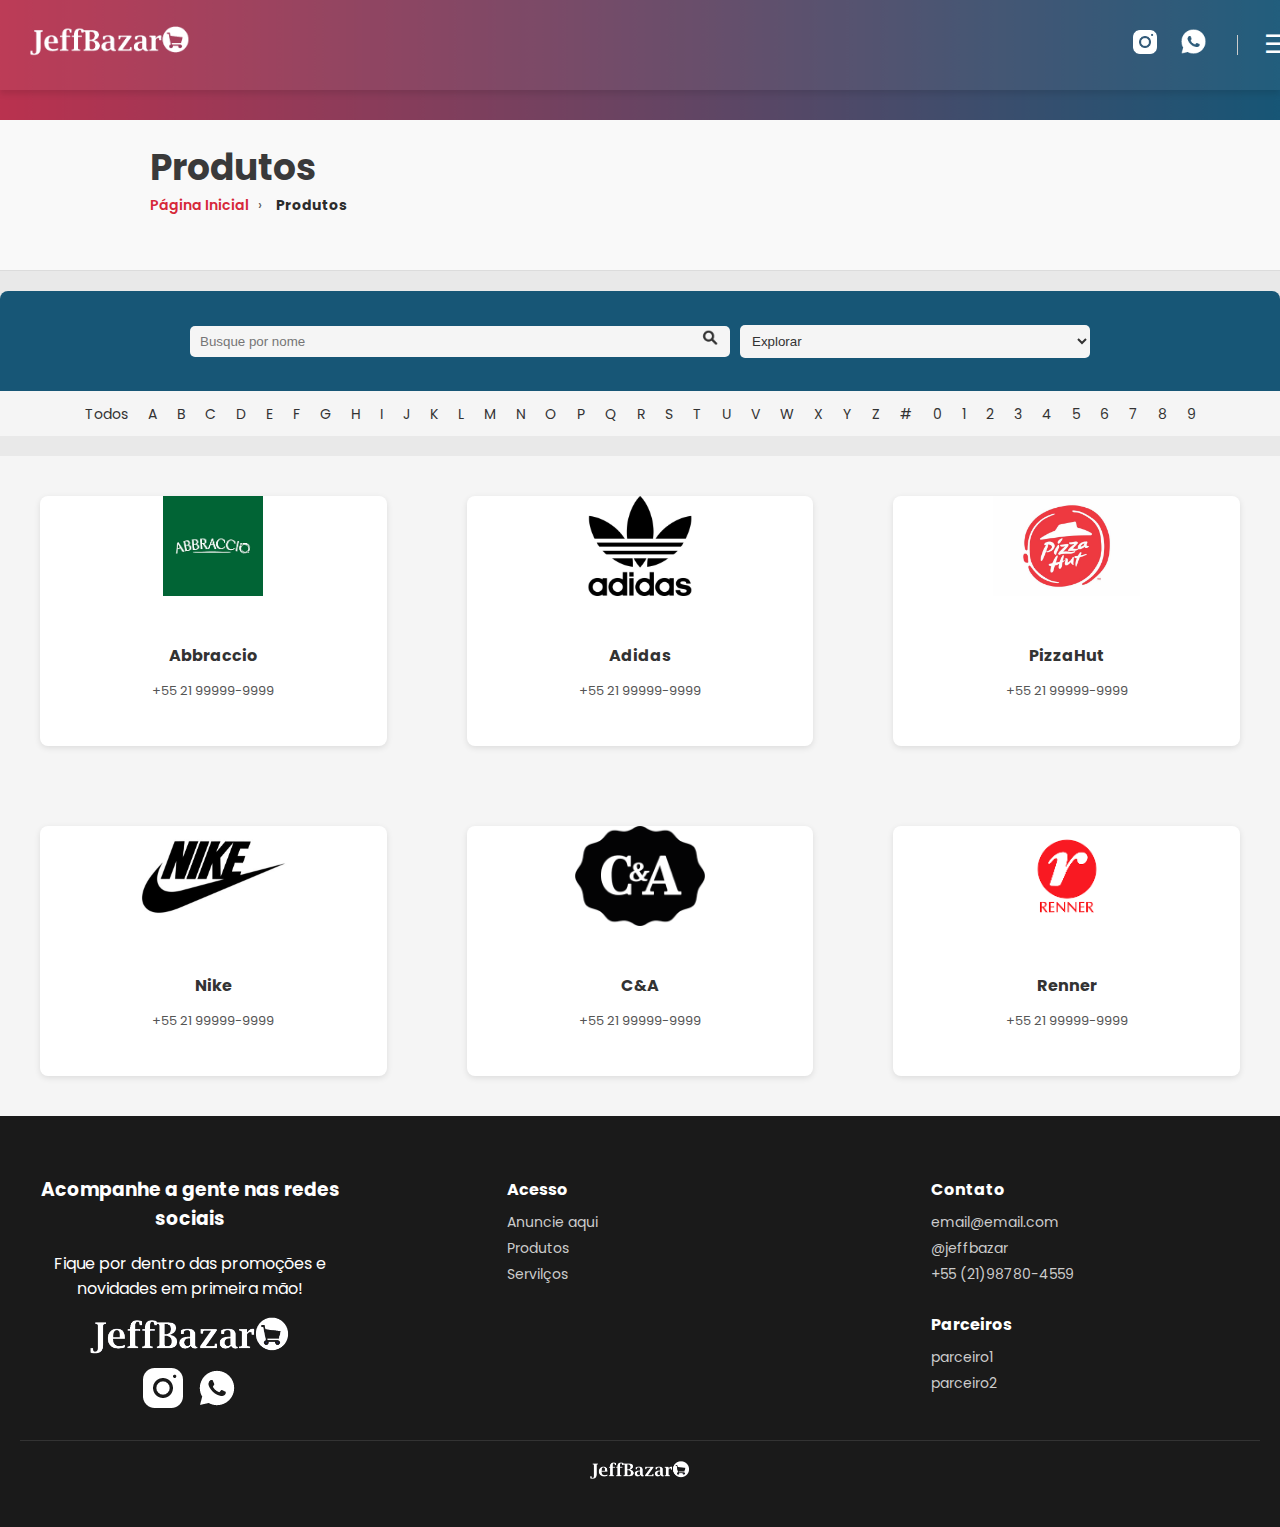
==== commit b07e75af: "Add files via upload" ====
--- a/produtos.html
+++ b/produtos.html
@@ -55,9 +55,9 @@
   <!-- Breadcrumb / Caminho de navegação -->
   <div class="breadcrumb-section">
     <nav class="breadcrumb">
+      <h1 class="page-title">Produtos</h1>
       <a href="index.html">Página Inicial</a> <span>›</span> <span class="active">Produtos</span>
     </nav>
-    <h1 class="page-title">Produtos</h1>
   </div>
   
   <!-- Seção de filtros: busca e categorias -->
--- a/style.css
+++ b/style.css
@@ -507,21 +507,24 @@
 
 .breadcrumb-section {
     background-color: #f9f9f9;
-    padding: 30px 150px;
     border-bottom: 1px solid #dcdcdc;
     width: 100%;
+    height: 150px;
   }
   
   .breadcrumb {
     font-size: 14px;
     color: #175676;
     margin-bottom: 10px;
+    padding-top: 20px;
+    padding-left: 150px;
   }
   
   .breadcrumb a {
     text-decoration: none;
     color: #D62839;
     font-weight: 600;
+    
   }
   
   .breadcrumb span {
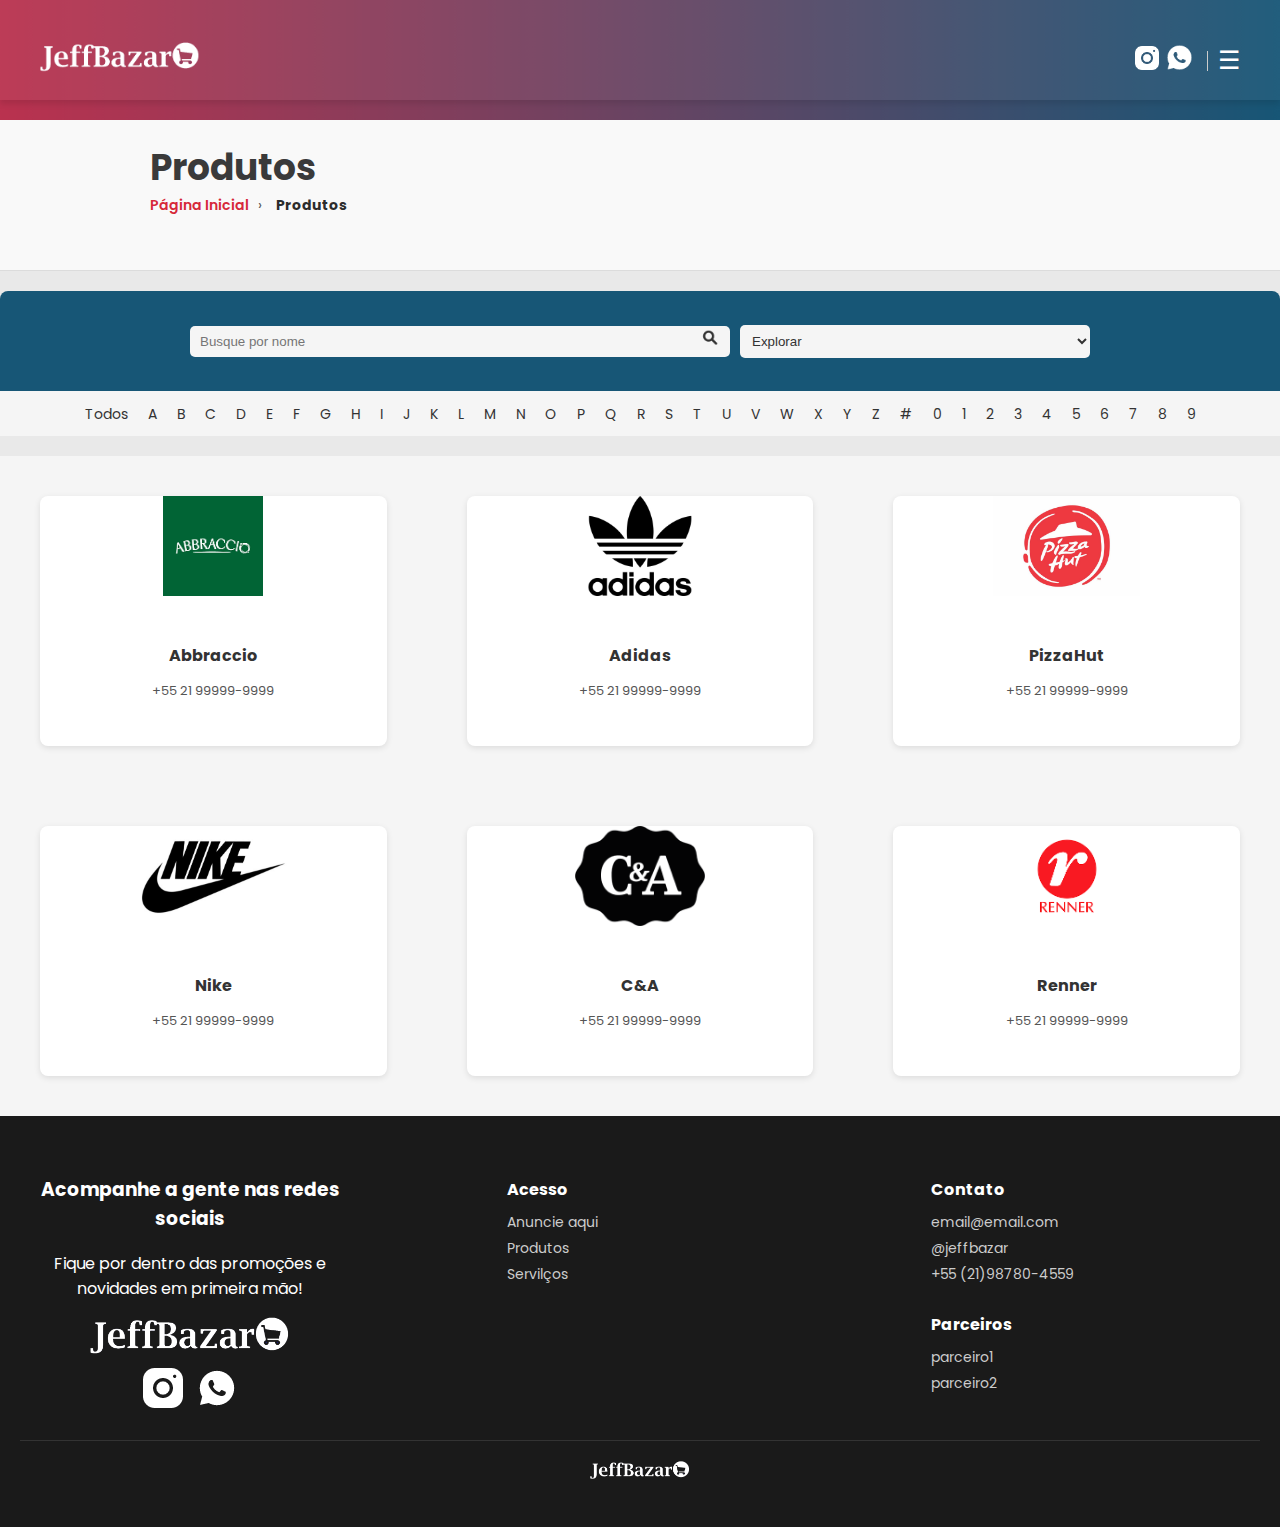
==== commit 21b794cb: "Add files via upload" ====
--- a/produtos.html
+++ b/produtos.html
@@ -193,7 +193,7 @@
         <div class="footer-links">
             <div class="column">
               <h4>Acesso</h4>
-              <a href="https://wa.me/5521987804559">Anuncie aqui</a>
+              <a href="https://wa.me/5521987804559 "  target="_blank">Anuncie aqui</a>
               <a href="produtos.html">Produtos</a>
               <a href="servicos.html">Servilços</a>
               <a href="#"></a>
--- a/style.css
+++ b/style.css
@@ -100,6 +100,8 @@
     background-color:rgba(255, 255, 255, 0.05) ;
     box-shadow: 0px 4px 6px rgba(0, 0, 0, 0.1);
     width: 100%;
+    margin: 0 auto;
+    height: 100px;
 }
 
 
@@ -120,27 +122,27 @@
     justify-content: space-between;
     align-items: center;
     width: 100%;
-    max-width: 1500px;
+    max-width: 1200px;
     height: 100px;
-    margin: 0 auto;
     overflow: hidden;
     min-width: 320px;
-    padding: 0 24px 0 24px;
+    margin: 0 auto;
 }
     
 
 .header-icons {
   display: flex;
   align-items: center;
-  gap: 16px;
-  padding: 24px;
-}
+  margin-left: auto; /* empurra a div para o canto direito */
+}
+
 
 .header-icons span {
     cursor: pointer;
     font-size: 25px;
     color: white;
 }
+
 
 .divider {
     height: 20px;
@@ -152,7 +154,7 @@
 .logo1 {
     max-width: 280px; /* Reduz o tamanho da logo */
     height: auto;
-    align-self: center; /* Centraliza a logo dentro da header */
+    align-self: center;
 }
 
 /* Banner */
@@ -700,13 +702,16 @@
     }
     
     .logo{
-    padding-left: 10px;    
+    padding-left: 10px;
+    padding-top: 40px;    
     }
 
     .header-icons {
-      gap: 5px;
-      justify-content: center;
-      padding-right: 10px;
+      display: flex;
+      align-items: center;
+      margin-left: auto; /* empurra a div para o canto direito */
+      padding-top: 40px;
+      padding-right: 70px;
     }
   
     #banner {
@@ -785,9 +790,6 @@
         margin-top:10px ;
       }
   
-    .store-card {
-      width: 80%;
-    }
   
     .footer-container {
       flex-direction: column;
@@ -836,14 +838,23 @@
     .logo1 {
       max-width: 160px;
     }
-  
-    .header-icons img {
-      width: 28px;
-      height: 28px;
+
+    .header-icons {
+      display: flex;
+      align-items: center;
+      margin-left: auto; /* empurra a div para o canto direito */
+      padding-top: 40px;
+      padding-right: 70px;
     }
   
     .menu-icon {
       font-size: 24px;
     }
+
+    .logo{
+      padding-left: 10px;
+      padding-top: 40px;    
+      }
+
   }
   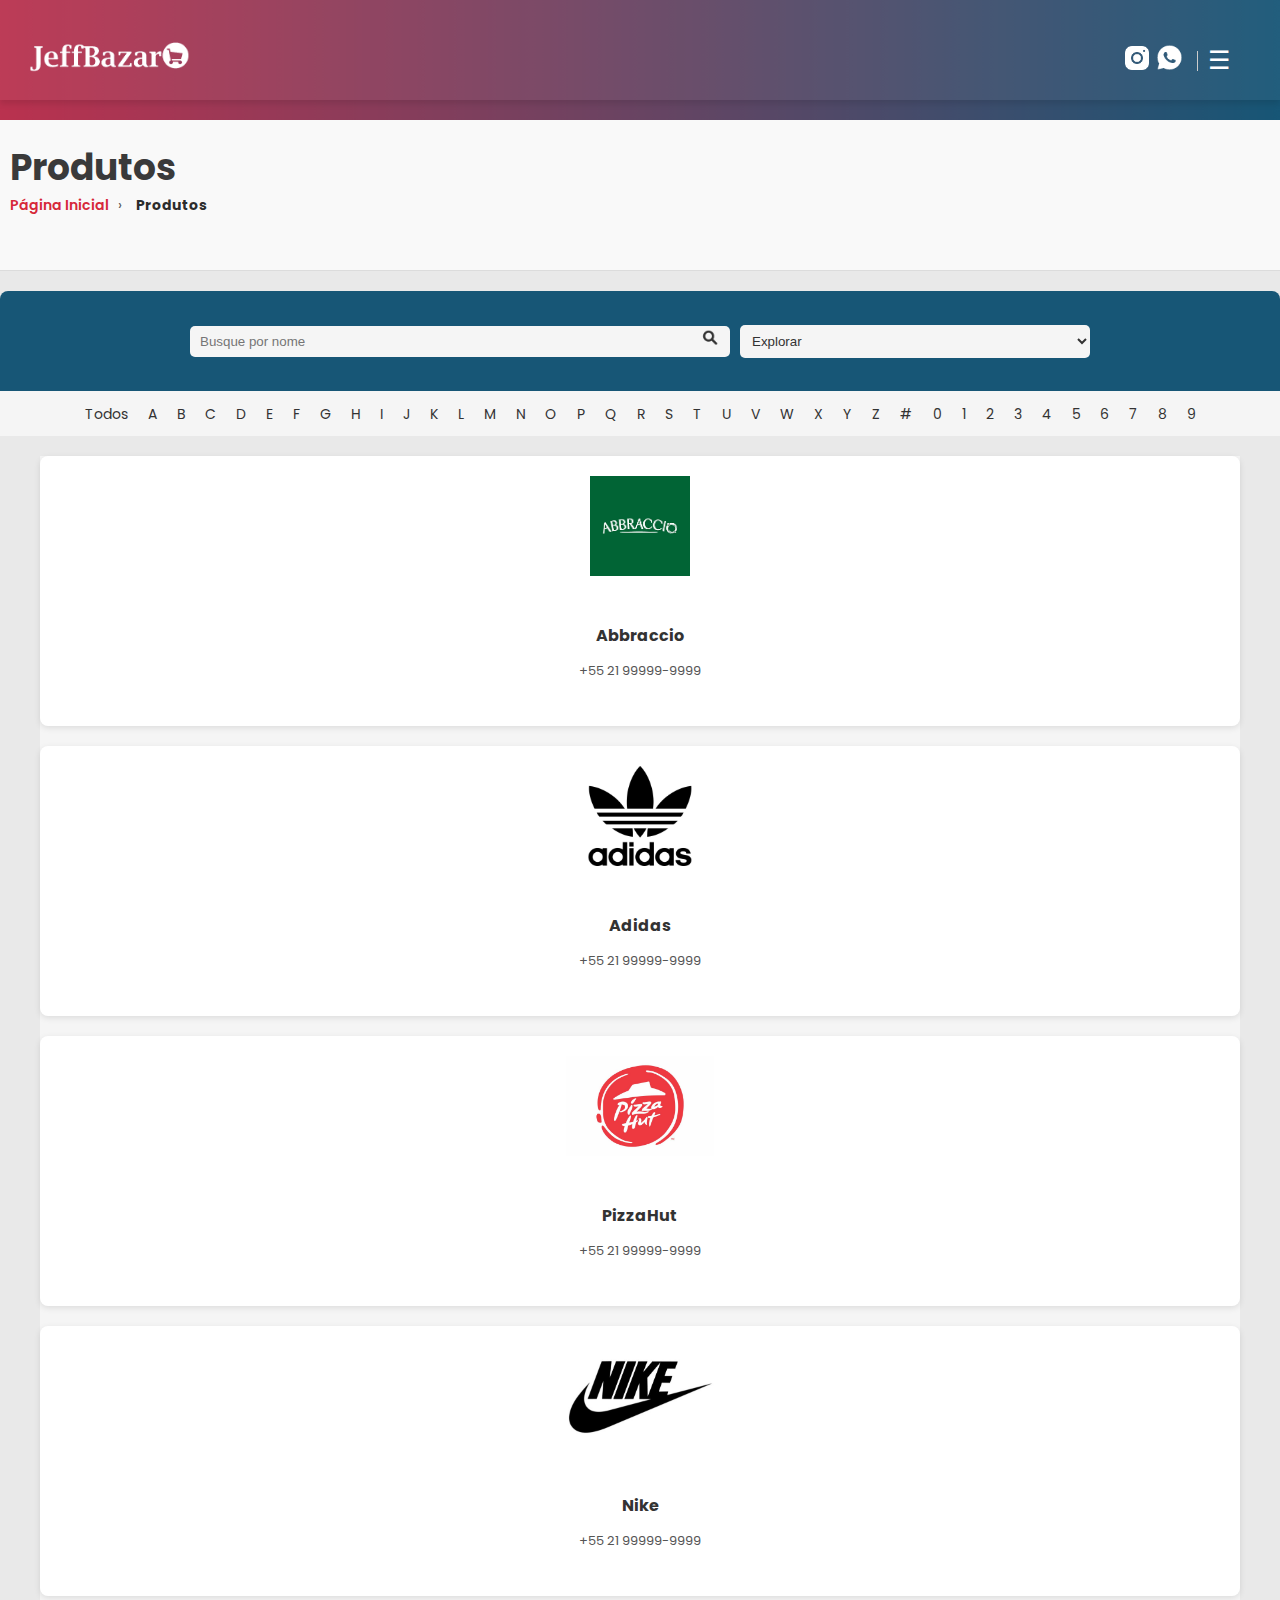
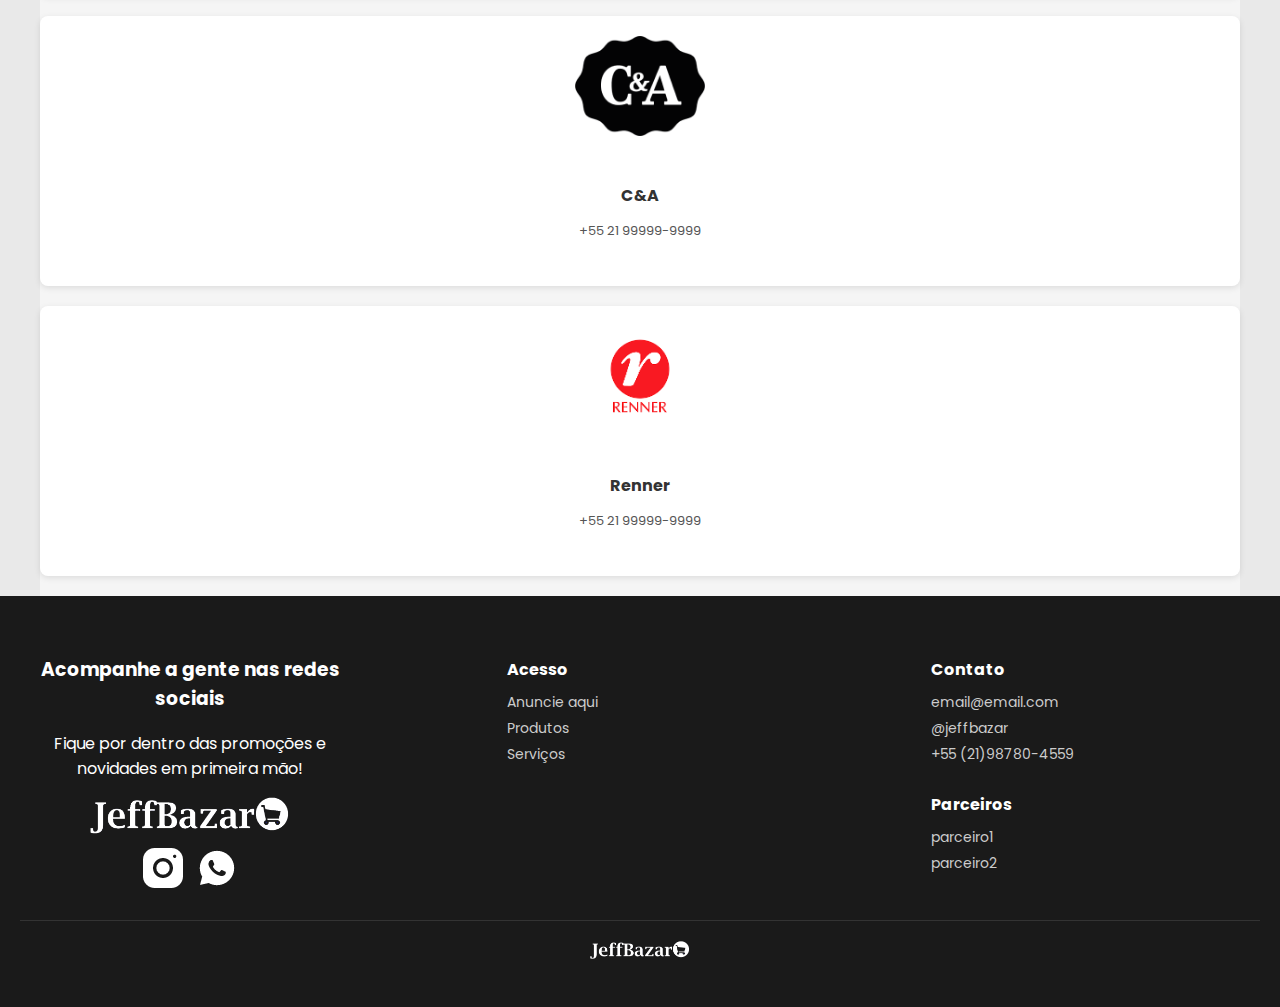
==== commit 08e5eb47: "Add files via upload" ====
--- a/produtos.html
+++ b/produtos.html
@@ -195,7 +195,7 @@
               <h4>Acesso</h4>
               <a href="https://wa.me/5521987804559 "  target="_blank">Anuncie aqui</a>
               <a href="produtos.html">Produtos</a>
-              <a href="servicos.html">Servilços</a>
+              <a href="servicos.html">Serviços</a>
               <a href="#"></a>
          </div>
             <div class="column">
--- a/style.css
+++ b/style.css
@@ -13,22 +13,20 @@
     flex: 1;
 }
 
-/* Sidebar oculta inicialmente (fora da tela) */
 .sidebar {
     position: fixed;
-    right: -400px; /* Escondida fora da tela */
+    right: -400px; 
     top: 0;
     width: 300px;
     height: 100%;
-    background:white; /* Degradê da esquerda para a direita */
+    background:white; 
     color: #1f1f1f;
     box-shadow: -2px 0px 10px rgba(0, 0, 0, 0.5);
     padding: 20px;
-    transition: right 0.4s ease-in-out; /* Transição suave */
-    z-index: 9999; /* Garante que fica por cima de tudo */
-}
-
-/* Quando ativa, aparece na tela */
+    transition: right 0.4s ease-in-out; 
+    z-index: 9999; 
+}
+
 .sidebar.active {
     right: 0;
 }
@@ -79,8 +77,6 @@
     margin-bottom: 20px;
 }
 
-
-
 /* Botão de abrir menu */
 .menu-toggle {
     position: fixed;
@@ -95,7 +91,6 @@
 }
 
 
-
 .transparent{
     background-color:rgba(255, 255, 255, 0.05) ;
     box-shadow: 0px 4px 6px rgba(0, 0, 0, 0.1);
@@ -103,7 +98,6 @@
     margin: 0 auto;
     height: 100px;
 }
-
 
 
 header {
@@ -306,25 +300,33 @@
 .highlights-container {
     display: flex;
     align-items: center;
-    gap: 25px;
+    gap: 125px;
     position: relative;
     overflow: hidden;
-    height: 300px;
+    height: 380px;
     margin: 0 auto;
     max-width: 1200px;
 }
 
 .highlight-slide {
-    display: flex;
-    gap: 20px;
-    transition: transform 0.5s ease-in-out;
+  display: none;
+  opacity: 0;
+  transition: opacity 0.5s ease-in-out;
+  justify-content: center;
+  gap: 120px;
+  margin: 0  auto;
+}
+
+.highlight-slide.active {
+  display: flex;
+  opacity: 1;
 }
 
 .highlight-card {
     background: white;
     border-radius: 10px;
     overflow: hidden;
-    width: 385px;
+    width: 68%;
     box-shadow: 0 4px 8px rgba(0, 0, 0, 0.3);
     height: auto;
     margin: 0 auto;
@@ -374,7 +376,7 @@
     position: absolute;
     top: 50%;
     transform: translateY(-50%);
-    color: #666;
+    color: #ffffff;
 }
 
 .prev-highlights { left: -30px; }
@@ -630,17 +632,19 @@
   
 .store-grid {
     display: grid;
-    grid-template-columns: repeat(3, 1fr); /* duas colunas por linha */
-    gap: 80px; /* espaço entre os cards */
-    padding: 40px; /* topo/baixo: 40px, laterais: 20px */
+    grid-template-columns: repeat(3, 1fr); 
+    gap: 20px; 
     background-color: #f5f5f5;
-    margin-bottom: 60px;
-    width: 1200px;
+    width: 100%;
+    max-width: 1200px;
     margin: 0 auto;
+    padding-bottom: 20px;
+    
   }
   
 
   .store-card {
+    padding-top: 20px;
     background: white;
     border-radius: 8px;
     text-align: center;
@@ -648,10 +652,9 @@
     transition: transform 0.3s ease;     
     width: 100%;
     height: 250px;           
-    margin: 0 ;
     text-decoration: none;     
     color: inherit;            
-    cursor: pointer;        
+    cursor: pointer;      
   }
   
   
@@ -689,7 +692,6 @@
       flex-direction: row;
       align-items: center;
       height: auto;
-      padding: 20px 0px 10px;
       gap: 15px;
     }
   
@@ -742,7 +744,9 @@
     }
   
     .link-card img {
-      margin: 0;
+      width: auto;
+      height: 100px;
+      margin-bottom: 15px;
     }
   
     #highlights {
@@ -757,8 +761,8 @@
     }
   
     .highlight-card {
-      width: 100px;
-      height: 100px;
+      width: 200px;
+      height: 200px;
       margin: 10px;
     }
 
@@ -776,18 +780,29 @@
   
     .container {
       width: 90%;
-      padding: 10 15px;
       flex-direction: column;
       align-items: center;
     }
   
     .store-grid {
-        grid-template-columns: 1fr;
-        width: 95%;
+        grid-template-columns: repeat(1, 1fr); /* duas colunas por linha */
+        width: 75%;
         display: flex;
         flex-direction: column;
         align-items: center;
         margin-top:10px ;
+      }
+
+      .store-card {
+        width: 80%;
+        margin-bottom: 20px;
+        margin: 0 auto;
+      }
+
+      .store-card img {
+        width: auto;
+        height: 100px;
+        margin-bottom: 15px;
       }
   
   
@@ -814,7 +829,6 @@
     
     .breadcrumb-section {
         right: 10px;
-        padding-left: 10px;
       }
     
 
@@ -824,13 +838,11 @@
   @media screen and (max-width: 1366px) {
     .header-container {
       max-width: 100%;
-      padding: 0 30px;
       height: auto;
     }
   
     header {
       height: auto;
-      padding: 30px 0;
       background-size: cover;
       background-position: center;
     }
@@ -844,7 +856,7 @@
       align-items: center;
       margin-left: auto; /* empurra a div para o canto direito */
       padding-top: 40px;
-      padding-right: 70px;
+      padding-right: 50px;
     }
   
     .menu-icon {
@@ -852,9 +864,109 @@
     }
 
     .logo{
-      padding-left: 10px;
+      padding-left: 30px;
       padding-top: 40px;    
-      }
+    }
+
+      .store-grid {
+        display: grid;
+        grid-template-columns: repeat(1, 1fr); /* duas colunas por linha */
+        gap: 20px; /* espaço entre os cards */
+        background-color: #f5f5f5;
+        margin-bottom: 60px;
+        width: 100%;
+        max-width: 1200px;
+        margin: 0 auto;
+      }
+
+      .breadcrumb {
+        font-size: 14px;
+        color: #175676;
+        margin-bottom: 10px;
+        padding-top: 20px;
+        padding-left: 10px;
+      }
+      
+      .link-card {
+        width: 75%;
+        height: 40%;
+        flex-direction: row;
+        align-items: center;
+        text-align: center;
+        gap: 10px;
+        padding: 20px;
+      }
+    
+      .link-card img {
+        width: auto;
+        height: 40px;
+        margin-bottom: 15px;
+      }
+
+      #highlights {
+        padding: 10px 0px 10px 0px;
+      }
+    
+      .highlights-container {
+        flex-direction: row;
+        height: auto;
+        gap: 6px;
+        height: 50%;
+        margin: 0 auto;
+      }
+    
+      .highlight-card {
+        width: 200px;
+        height: 200px;
+      }
+
+      .highlight-card img {
+        width: 100%;
+        height: auto;
+    }
+    
+    .highlight-info {
+        padding: 10px;
+        text-align: left;
+    }
+    
+    .highlight-info .tag {
+        background: #175676;
+        color: white;
+        font-size: 11px;
+        padding: 5px 10px;
+        border-radius: 15px;
+        font-weight: bold;
+    
+    }
+    
+    .highlight-info h3 {
+        font-size: 18px;
+        margin: 10px 0;
+    }
+
+   h2 {
+      font-size: 25px;
+      margin: 10px 0;
+      text-align: left;
+      padding-left: 20px;
+  }
+    
+    .highlight-info a {
+        text-decoration: none;
+        color: #175676;
+        font-weight: bold;
+    }
+
+    .highlight-slide {
+      display: none;
+      opacity: 0;
+      transition: opacity 0.5s ease-in-out;
+      justify-content: center;
+      gap: 50px;
+      margin: 0  auto;
+    }
+
 
   }
   